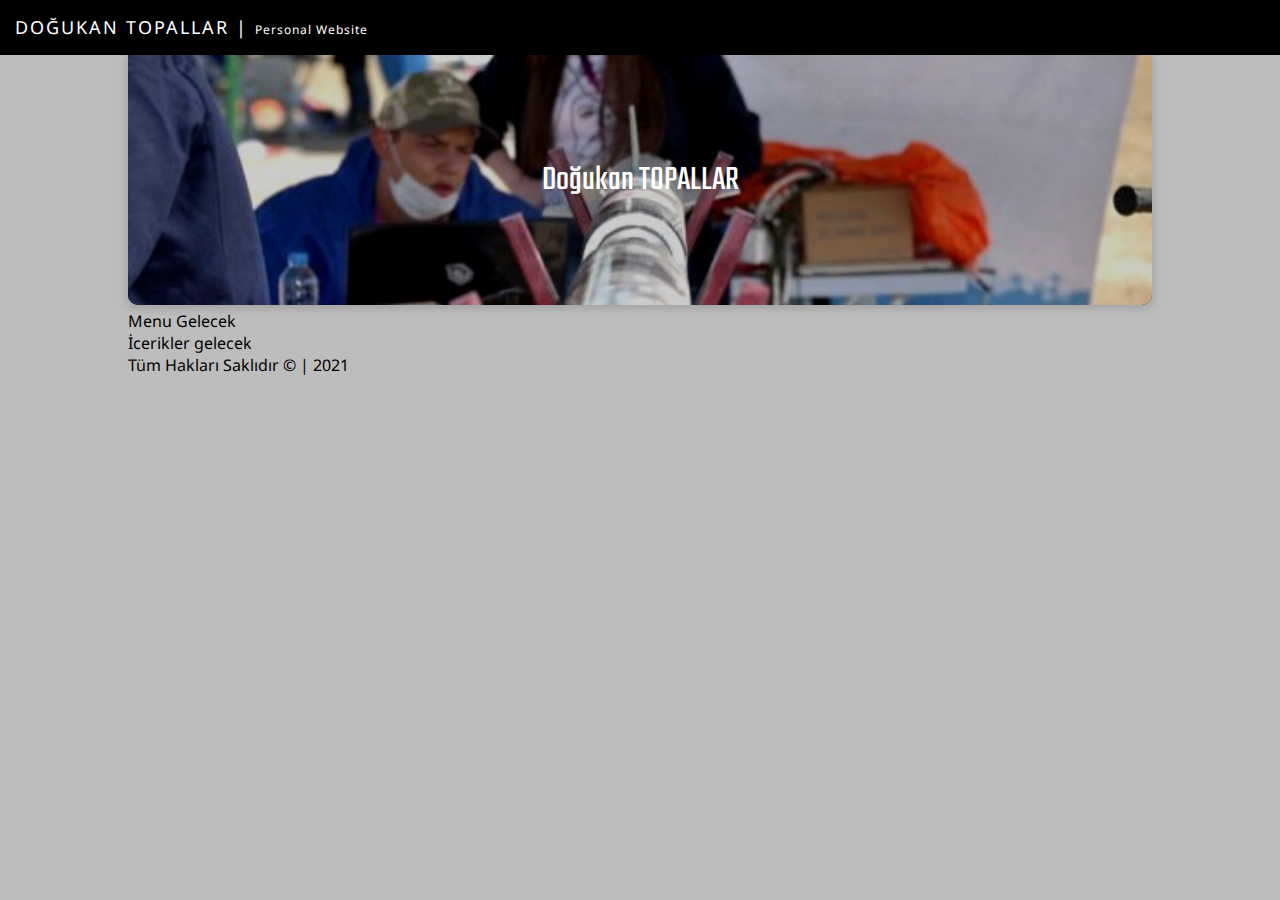
==== index.html @ 1c7c6565 "update" ====
<!DOCTYPE html>

<head>
    <meta charset="UTF-8">
    <meta http-equiv="X-UA-Compatible" content="IE=edge">
    <meta name="viewport" content="width=device-width, initial-scale=1.0">
    <title>Main Menu</title>
    <link rel="stylesheet" href="style.css">
    <link href="https://fonts.googleapis.com/css2?family=Noto+Sans&display=swap" rel="stylesheet">
    <link rel="stylesheet" href="https://use.fontawesome.com/releases/v5.0.13/css/all.css" integrity="sha384-DNOHZ68U8hZfKXOrtjWvjxusGo9WQnrNx2sqG0tfsghAvtVlRW3tvkXWZh58N9jp" crossorigin="anonymous">
    <link href="https://fonts.googleapis.com/css2?family=Teko:wght@300&display=swap" rel="stylesheet">
</head>
<body>
    <div id="social" >

        <font> DOĞUKAN TOPALLAR | <span>Personal Website</span> </font>
        <i class="fas fa-search"></i>
        <i class="fab fa-linkedin"></i>
        <i class="fab fa-instagram"></i>
        <i class="fab fa-twitter"></i>
        <i class="fab fa-google"></i>

    </div>

    <div id="container">

        <header>
            <img id="headerResim" src="img/aksaray.jpg" alt="">
            <div id="centered">Doğukan TOPALLAR</div>
        </header>

        <section>

            <nav>Menu Gelecek</nav>

            <main>
                İcerikler gelecek
            </main>

        </section>

        <footer>Tüm Hakları Saklıdır &copy | 2021</footer>

    </div>
    
</body>
</html>
---- style.css ----
*{
    box-sizing: border-box;
}

body{
    margin: 0;
    padding: 0;
    background-color: #bdbdbd;
    font-family: 'Noto Sans', sans-serif;
}

#social{
    background-color: black;
    color: white;
    height: 55px;
    width: 100%;
    position: sticky;
    top: 0;
    z-index: 1;
    font-size: 18px;
    text-align: right;
    padding: 15px;
}

font{
    float: left;
    letter-spacing: 2px;
}

span{
    font-size: 12px;
    letter-spacing: 1px;
}

#social>i{
    margin-right: 15px;
}
#social>i:hover{
    opacity: 0.8;
    
}

#container{
    width: 80%;
    margin: auto;
    height: auto;
}
header{
    width: 100%;
    height: 250px;
    box-shadow: 0 2px 8px 2px rgba(20, 23, 28, .15);
    border-bottom-left-radius: 10px;
    border-bottom-right-radius: 10px;
    position: relative;
    color: white;
    font-family: 'Teko', sans-serif;
    font-size: 35px;
    background-color: black;
    margin-bottom: 5px;
}

#headerResim{
    width: 100%;
    height: 250px;
    border-bottom-left-radius: 10px;
    border-bottom-right-radius: 10px;
    opacity: 0.8;
}

#centered{
    position: absolute;
    top: 50%;
    left: 50%;
    transform: translate(-50%, -50%);
}
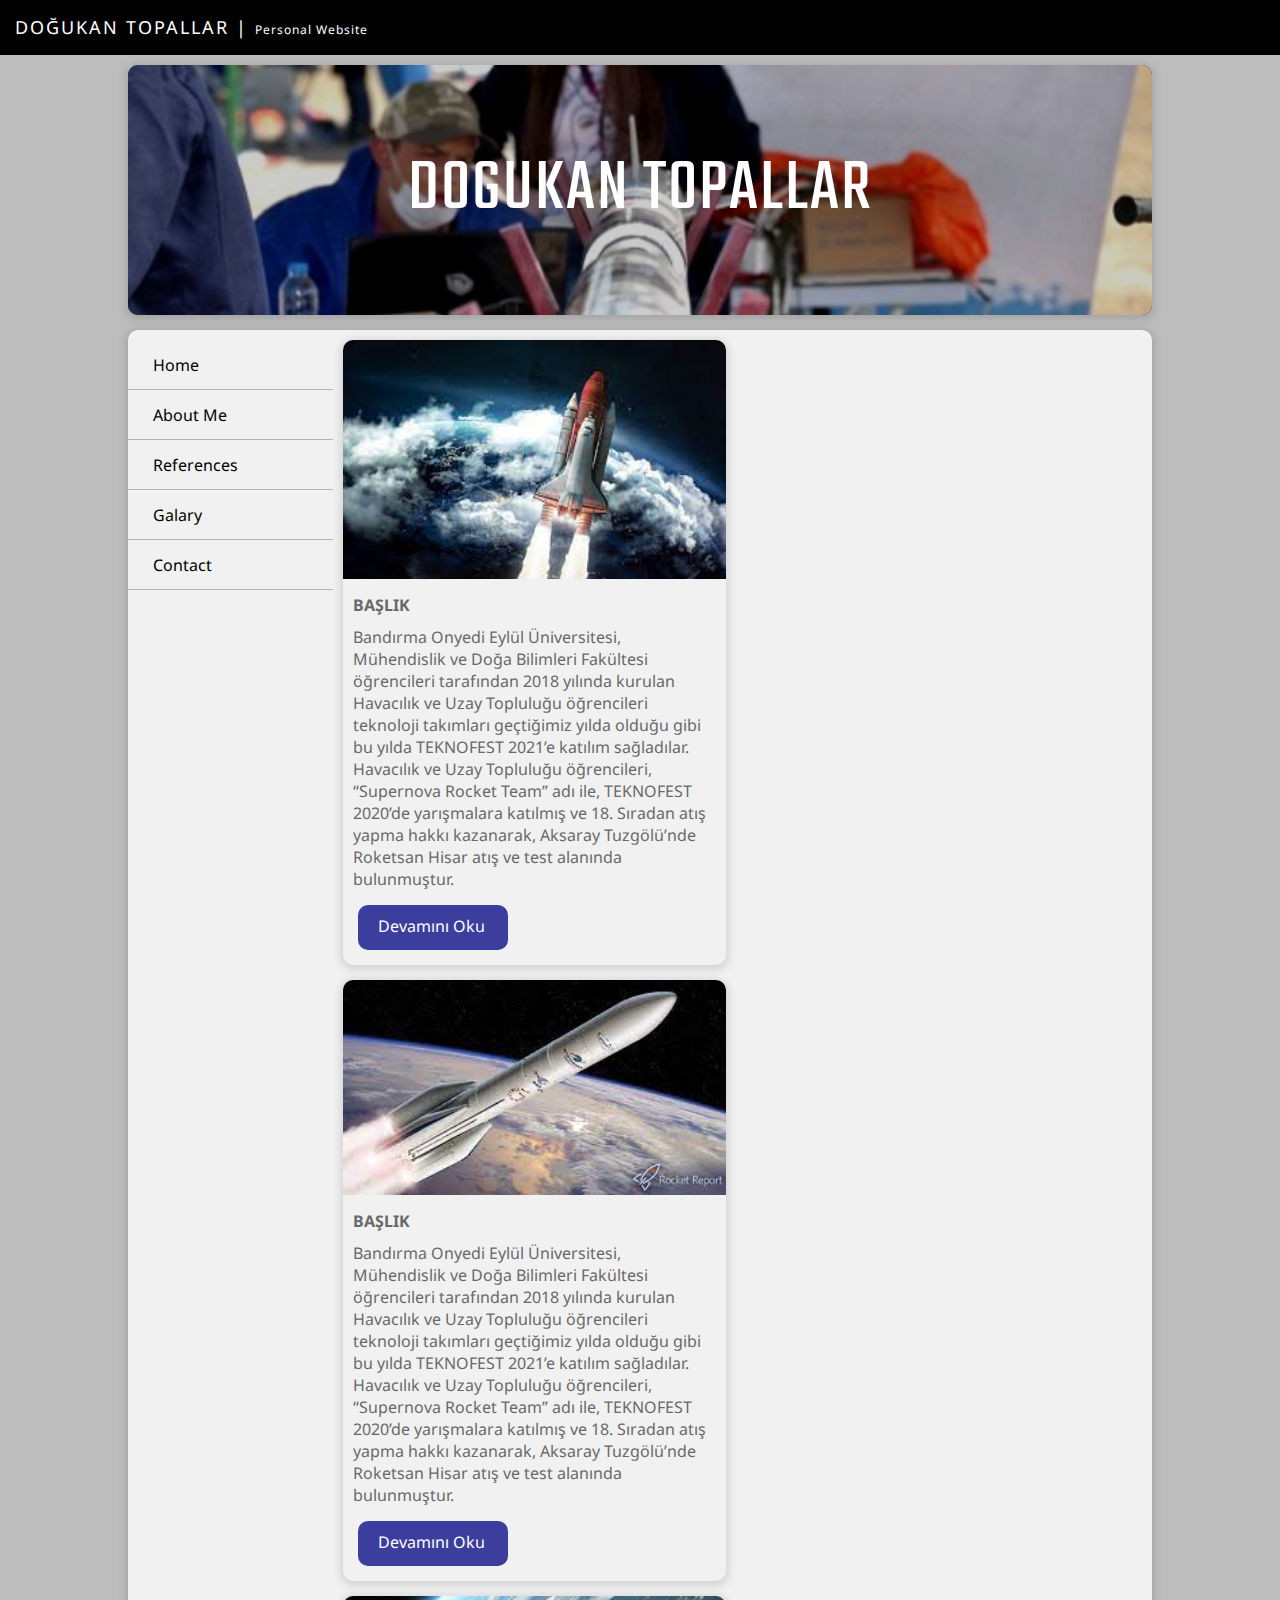
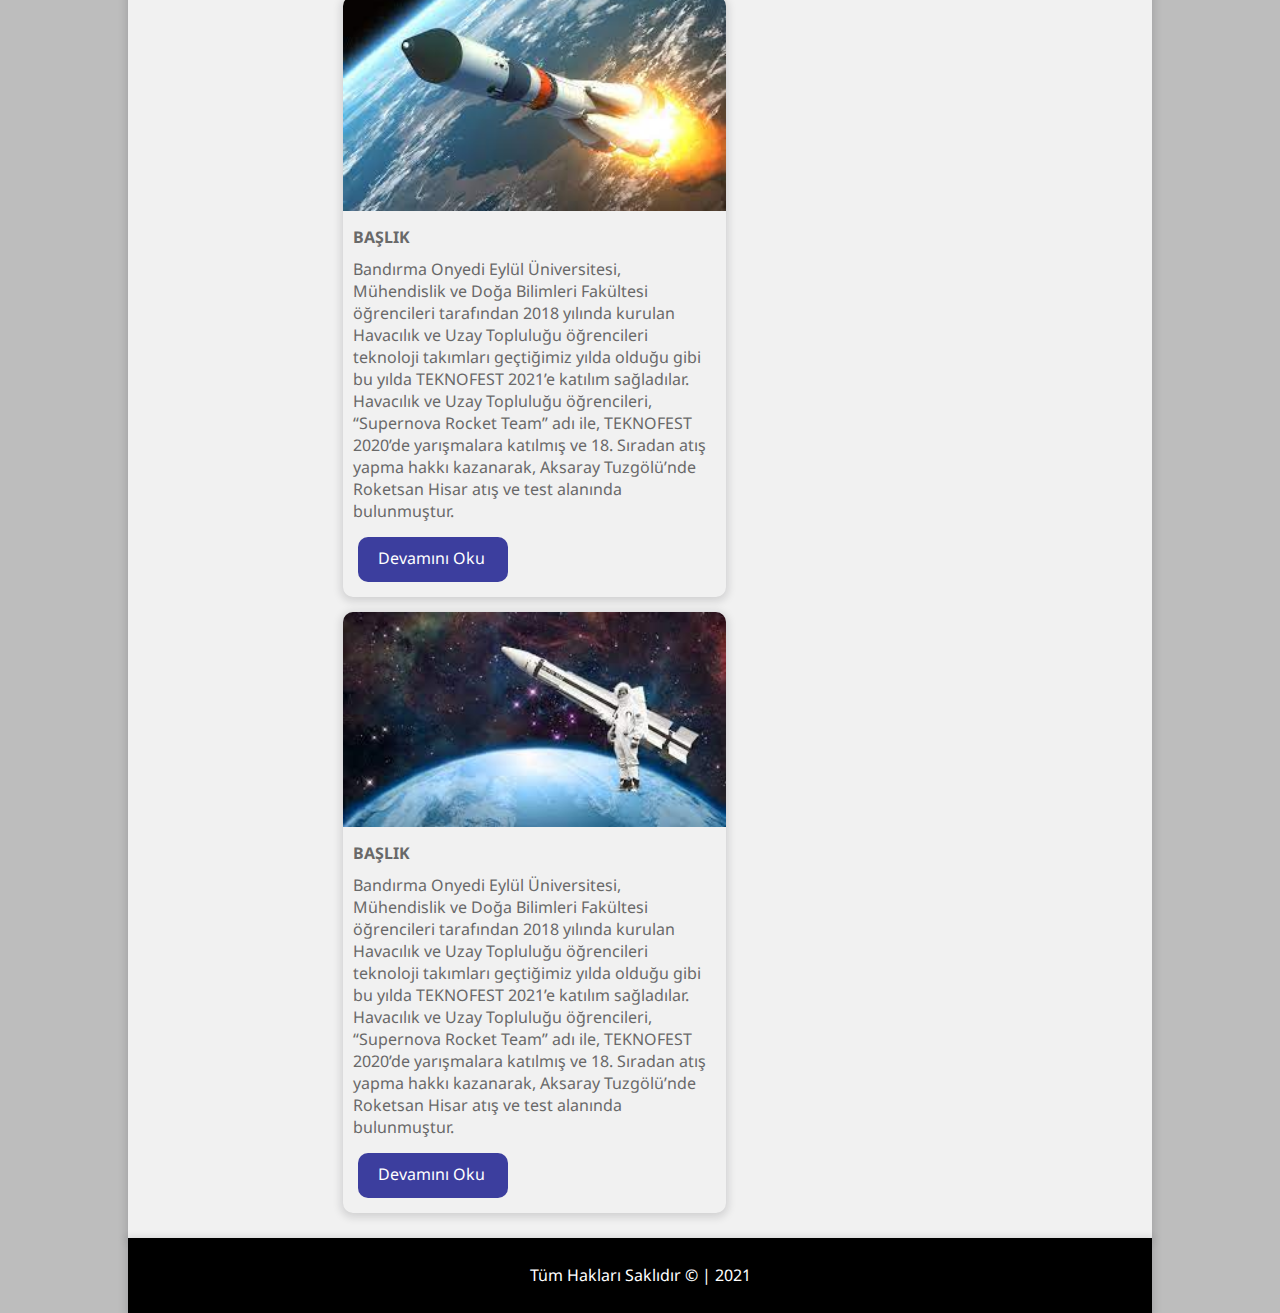
==== commit 3279dc90: "26.04.21-02:12" ====
--- a/index.html
+++ b/index.html
@@ -26,15 +26,105 @@
 
         <header>
             <img id="headerResim" src="img/aksaray.jpg" alt="">
-            <div id="centered">Doğukan TOPALLAR</div>
+            <div id="centered">DOGUKAN TOPALLAR</div>
         </header>
 
         <section>
 
-            <nav>Menu Gelecek</nav>
+            <nav>
+                <ul>
+                    <li><a href="home.html"><i class="fas fa-home"></i>Home</a></li>
+                    <li><a href="aboutMe.html"><i class="fas fa-users"></i>About Me</a></li>
+                    <li><a href="references.html"><i class="fas fa-asterisk"></i>References</a></li>
+                    <li><a href="galary.html"><i class="fas fa-images"></i>Galary</a></li>
+                    <li><a href="contact.html"><i class="fas fa-address-book"></i>Contact</a></li>
+                </ul>
+            </nav>
 
             <main>
-                İcerikler gelecek
+                <div class="icerik">
+
+                    <img src="img/2.jpg" alt="" class="rsm">
+                    
+                    <h4> BAŞLIK</h4>
+
+                    <p class="icerikText">Bandırma Onyedi Eylül Üniversitesi, 
+                        Mühendislik ve Doğa Bilimleri Fakültesi öğrencileri tarafından 
+                        2018 yılında kurulan Havacılık ve Uzay Topluluğu 
+                        öğrencileri teknoloji takımları geçtiğimiz 
+                        yılda olduğu gibi bu yılda TEKNOFEST 2021’e katılım sağladılar.
+                        Havacılık ve Uzay Topluluğu öğrencileri, “Supernova Rocket Team” adı ile, 
+                        TEKNOFEST 2020’de yarışmalara katılmış ve 18. Sıradan atış yapma hakkı kazanarak,
+                         Aksaray Tuzgölü’nde Roketsan Hisar atış ve test alanında bulunmuştur.</p>
+                        
+                        <a href="#" class="btnDevam">Devamını Oku</a>
+                
+                
+                </div>
+
+                <div class="icerik">
+
+                    <img src="img/3.jpg" alt="" class="rsm">
+                    
+                    <h4> BAŞLIK</h4>
+
+                    <p class="icerikText">Bandırma Onyedi Eylül Üniversitesi, 
+                        Mühendislik ve Doğa Bilimleri Fakültesi öğrencileri tarafından 
+                        2018 yılında kurulan Havacılık ve Uzay Topluluğu 
+                        öğrencileri teknoloji takımları geçtiğimiz 
+                        yılda olduğu gibi bu yılda TEKNOFEST 2021’e katılım sağladılar.
+                        Havacılık ve Uzay Topluluğu öğrencileri, “Supernova Rocket Team” adı ile, 
+                        TEKNOFEST 2020’de yarışmalara katılmış ve 18. Sıradan atış yapma hakkı kazanarak,
+                         Aksaray Tuzgölü’nde Roketsan Hisar atış ve test alanında bulunmuştur.</p>
+                        
+                        <a href="#" class="btnDevam">Devamını Oku</a>
+                
+                
+                </div>
+
+                <div class="icerik">
+
+                    <img src="img/4.jpg" alt="" class="rsm">
+                    
+                    <h4> BAŞLIK</h4>
+
+                    <p class="icerikText">Bandırma Onyedi Eylül Üniversitesi, 
+                        Mühendislik ve Doğa Bilimleri Fakültesi öğrencileri tarafından 
+                        2018 yılında kurulan Havacılık ve Uzay Topluluğu 
+                        öğrencileri teknoloji takımları geçtiğimiz 
+                        yılda olduğu gibi bu yılda TEKNOFEST 2021’e katılım sağladılar.
+                        Havacılık ve Uzay Topluluğu öğrencileri, “Supernova Rocket Team” adı ile, 
+                        TEKNOFEST 2020’de yarışmalara katılmış ve 18. Sıradan atış yapma hakkı kazanarak,
+                         Aksaray Tuzgölü’nde Roketsan Hisar atış ve test alanında bulunmuştur.</p>
+                        
+                        <a href="#" class="btnDevam">Devamını Oku</a>
+                
+                
+                </div>
+
+                <div class="icerik">
+
+                    <img src="img/5.jpg" alt="" class="rsm">
+                    
+                    <h4> BAŞLIK</h4>
+
+                    <p class="icerikText">Bandırma Onyedi Eylül Üniversitesi, 
+                        Mühendislik ve Doğa Bilimleri Fakültesi öğrencileri tarafından 
+                        2018 yılında kurulan Havacılık ve Uzay Topluluğu 
+                        öğrencileri teknoloji takımları geçtiğimiz 
+                        yılda olduğu gibi bu yılda TEKNOFEST 2021’e katılım sağladılar.
+                        Havacılık ve Uzay Topluluğu öğrencileri, “Supernova Rocket Team” adı ile, 
+                        TEKNOFEST 2020’de yarışmalara katılmış ve 18. Sıradan atış yapma hakkı kazanarak,
+                         Aksaray Tuzgölü’nde Roketsan Hisar atış ve test alanında bulunmuştur.</p>
+                        
+                        <a href="#" class="btnDevam">Devamını Oku</a>
+                
+                
+                </div>
+                
+
+
+
             </main>
 
         </section>
--- a/style.css
+++ b/style.css
@@ -46,6 +46,9 @@
     height: auto;
 }
 header{
+    margin-top: 10px;
+    border-top-left-radius: 10px;
+    border-top-right-radius: 10px;
     width: 100%;
     height: 250px;
     box-shadow: 0 2px 8px 2px rgba(20, 23, 28, .15);
@@ -64,12 +67,132 @@
     height: 250px;
     border-bottom-left-radius: 10px;
     border-bottom-right-radius: 10px;
+    border-top-left-radius: 10px;
+    border-top-right-radius: 10px;
     opacity: 0.8;
 }
 
 #centered{
+    letter-spacing: 2px;
+    font-size: 75px;
     position: absolute;
+    text-align: center;
     top: 50%;
     left: 50%;
     transform: translate(-50%, -50%);
-}+}
+
+section{
+    width: 100%;
+    height: auto;
+    background-color: #f1f1f1;
+    border-top-left-radius: 10px;
+    border-top-right-radius: 10px;
+    box-shadow: 0 2px 8px 2px rgba(20, 23, 28, .15);
+    margin-top: 15px;
+    overflow: auto;
+}
+
+nav{
+    width: 20%;
+    float: left;
+    margin-top: 10px;
+    height: auto;
+}
+
+ul{
+    width: auto;
+    height: 100%;
+    margin: 0;
+    padding: 0;
+}
+
+nav li{
+    list-style-type: none;
+
+}
+
+nav li a{
+    height: 50px;
+    line-height: 50px;
+    text-decoration: none;
+    color: black;
+    border-bottom: 1px solid  #b4b4b4;
+    padding-left: 20px;
+    display: block;
+}
+
+nav li a:hover{
+    color:white;
+    background-color: #adadad;
+}
+
+i{
+    margin-right: 5px;
+    
+}
+main{
+    float: left;
+    height: auto;
+    width: 80%;
+    padding: 10px;
+
+}
+
+.icerik{
+    width: 48%;
+    height: auto;
+    display: inline-block;
+    margin-right: 15px;
+    border-radius: 10px;
+    box-shadow: 0 2px 8px 2px rgba(20, 23, 28, .15);
+    margin-bottom: 15px;
+}
+
+.rsm{
+    width: 100%;
+    border-top-left-radius: 10px;
+    border-top-right-radius: 10px;
+    transition: opacity 0.8s;
+}
+
+.rsm:hover{
+    opacity: 0.6;
+}
+
+h4{
+    margin: 10px;
+    color: dimgray;
+}
+
+.icerikText{
+    margin: 10px;
+    color: dimgray;
+}
+
+.btnDevam:link{
+    display: block;
+    width: 150px;
+    height: 45px;
+    padding: 10px 20px;
+    background-color: rgb(60, 62, 158);
+    color: white;
+    text-decoration: none;
+    border-radius: 10px;
+    margin: 15px;
+}
+
+.btnDevam:hover{
+    opacity: 0.8;
+}
+
+footer{
+    width: 100%;
+    height: 75px;
+    background-color: black;
+    color: white;
+    line-height: 75px;
+    text-align: center;
+    box-shadow: 0 2px 8px 2px rgba(20, 23, 28, .15);
+
+}
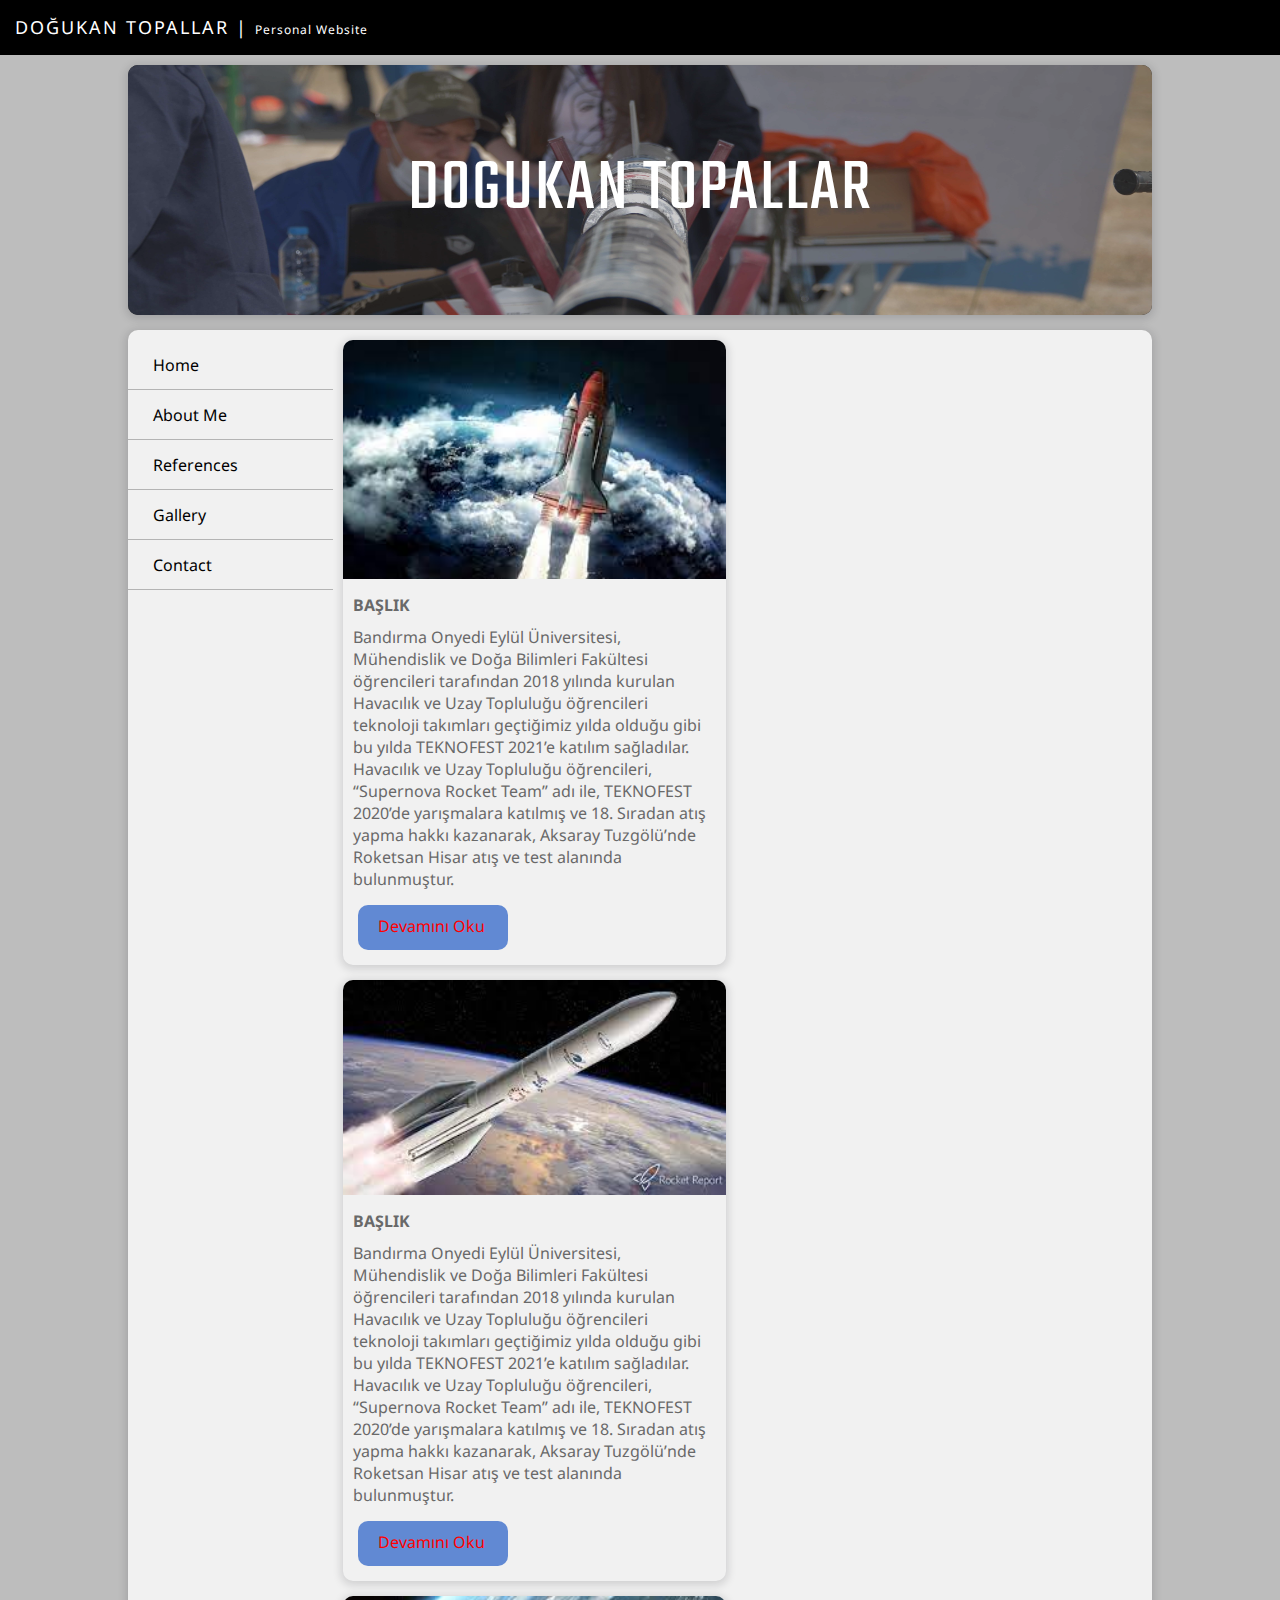
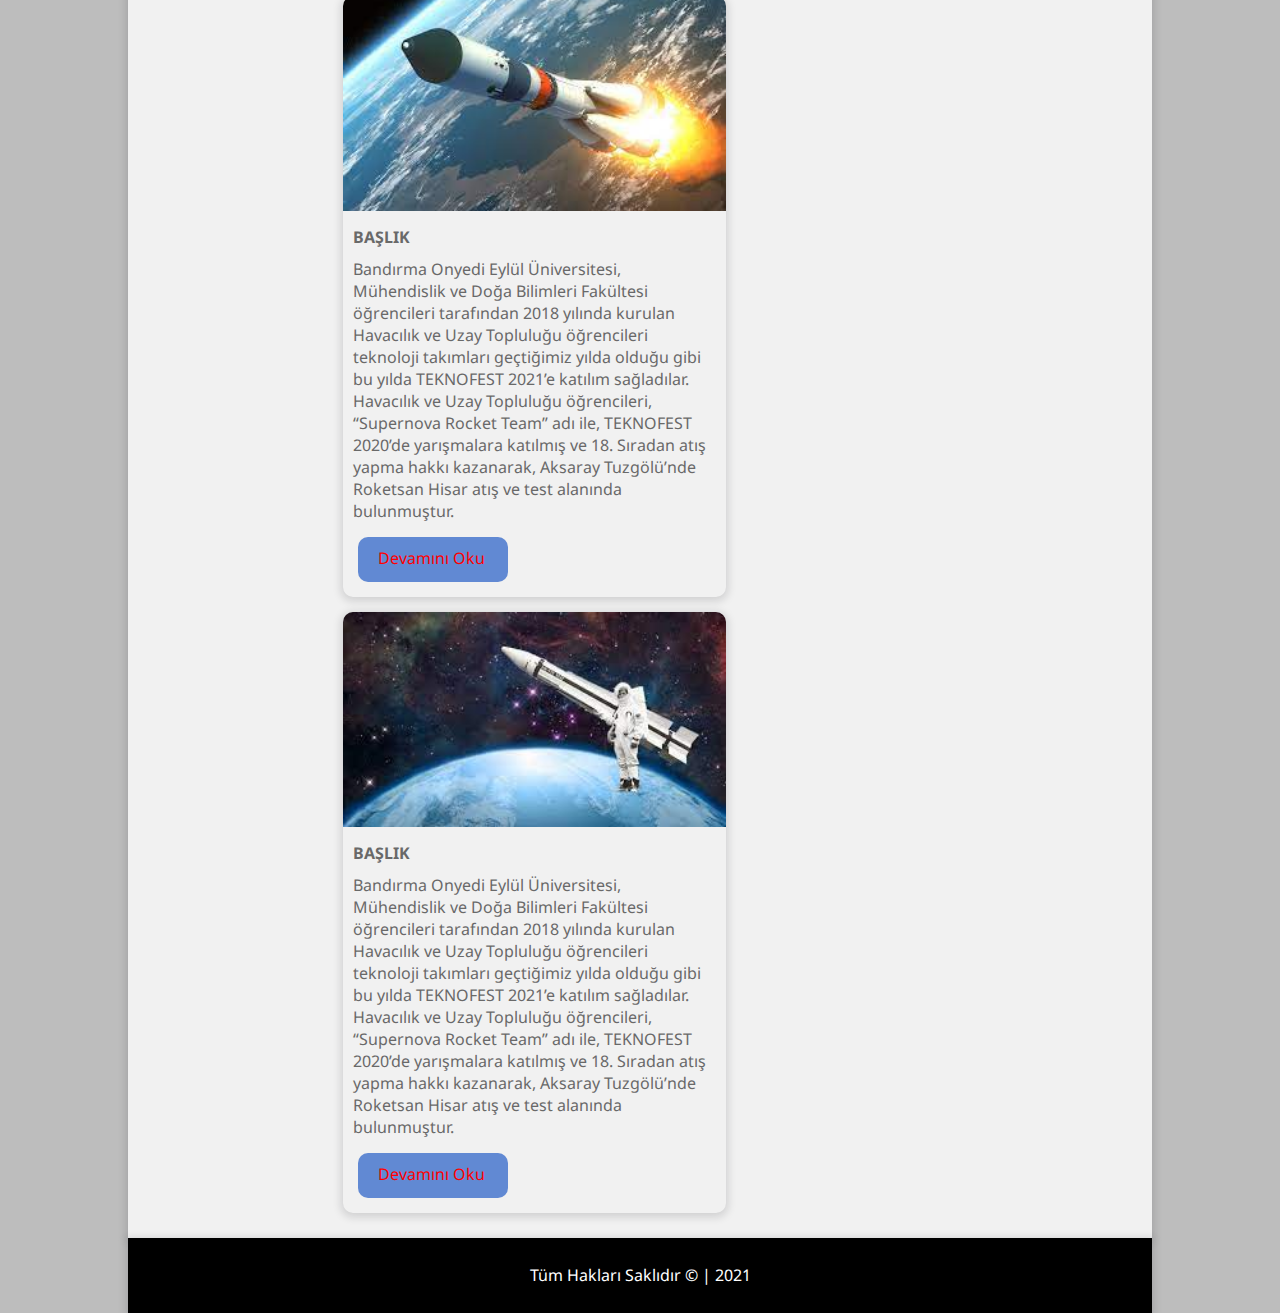
==== commit 8ca3d798: "About Me page is completed" ====
--- a/index.html
+++ b/index.html
@@ -25,7 +25,7 @@
     <div id="container">
 
         <header>
-            <img id="headerResim" src="img/aksaray.jpg" alt="">
+            <img id="headerResim" src="img/new.jpg" alt="">
             <div id="centered">DOGUKAN TOPALLAR</div>
         </header>
 
@@ -36,7 +36,7 @@
                     <li><a href="home.html"><i class="fas fa-home"></i>Home</a></li>
                     <li><a href="aboutMe.html"><i class="fas fa-users"></i>About Me</a></li>
                     <li><a href="references.html"><i class="fas fa-asterisk"></i>References</a></li>
-                    <li><a href="galary.html"><i class="fas fa-images"></i>Galary</a></li>
+                    <li><a href="gallery.html"><i class="fas fa-images"></i>Gallery</a></li>
                     <li><a href="contact.html"><i class="fas fa-address-book"></i>Contact</a></li>
                 </ul>
             </nav>
--- a/style.css
+++ b/style.css
@@ -175,8 +175,8 @@
     width: 150px;
     height: 45px;
     padding: 10px 20px;
-    background-color: rgb(60, 62, 158);
-    color: white;
+    background-color: rgb(97, 137, 211);
+    color: rgb(255, 0, 0);
     text-decoration: none;
     border-radius: 10px;
     margin: 15px;
@@ -184,6 +184,7 @@
 
 .btnDevam:hover{
     opacity: 0.8;
+    color: white;
 }
 
 footer{
@@ -196,3 +197,37 @@
     box-shadow: 0 2px 8px 2px rgba(20, 23, 28, .15);
 
 }
+
+h1{
+    text-align: center;
+    background-color: black;
+    color: white;
+    height: 50px;
+    line-height: 50px;
+    margin: 0 10px;
+    border-radius: 10px;
+
+}
+
+#hakkimizdaResim{
+    width: 350px;
+    height: 300px;
+    float: left;
+    border-radius: 10px;
+    margin: 20px;
+    margin-bottom: 10px;
+    transition: opacity 0.8s;
+}
+
+#hakkimizdaResim:hover{
+    opacity: 0.8;
+}
+
+.hakYazi{
+    margin-right: 15px;
+    font-size: 15px;
+    font-family: Cambria, Cochin, Georgia, Times, 'Times New Roman', serif;
+    text-indent: 40px;
+    color: #494949;
+    
+}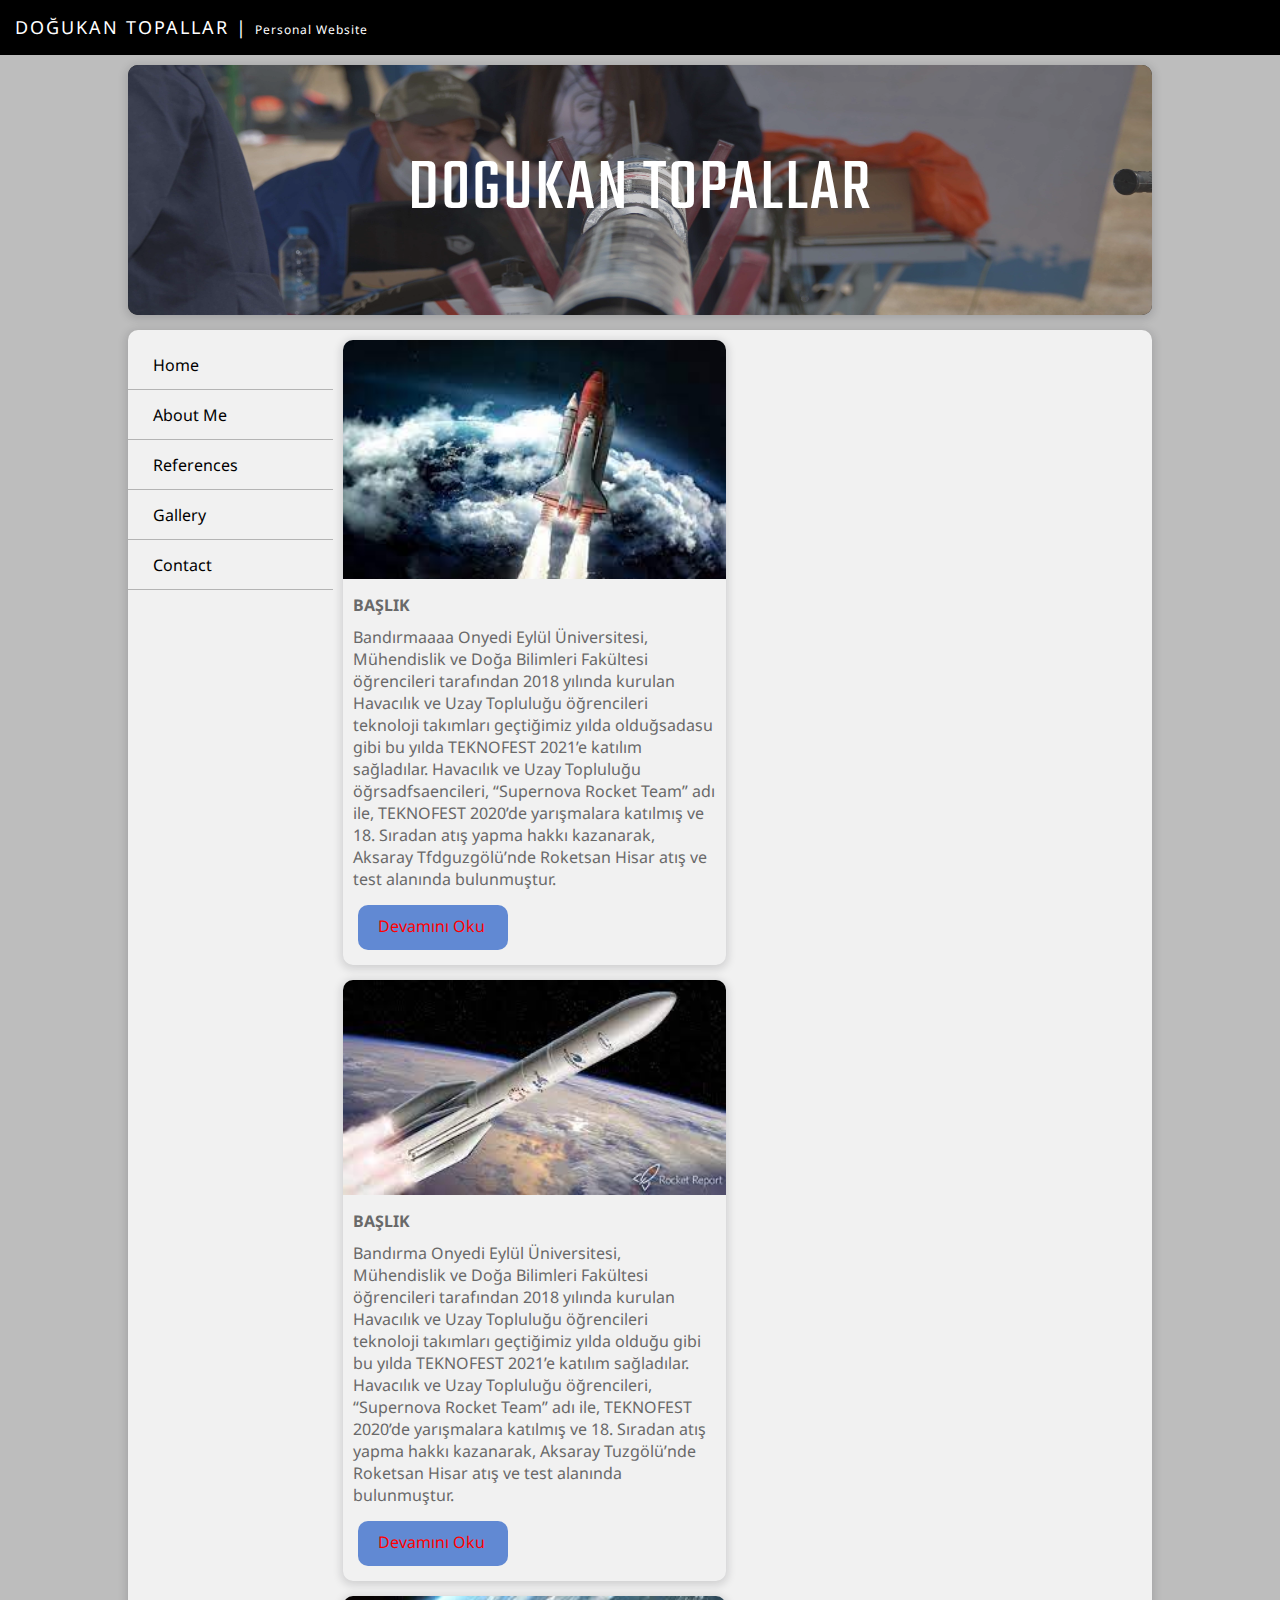
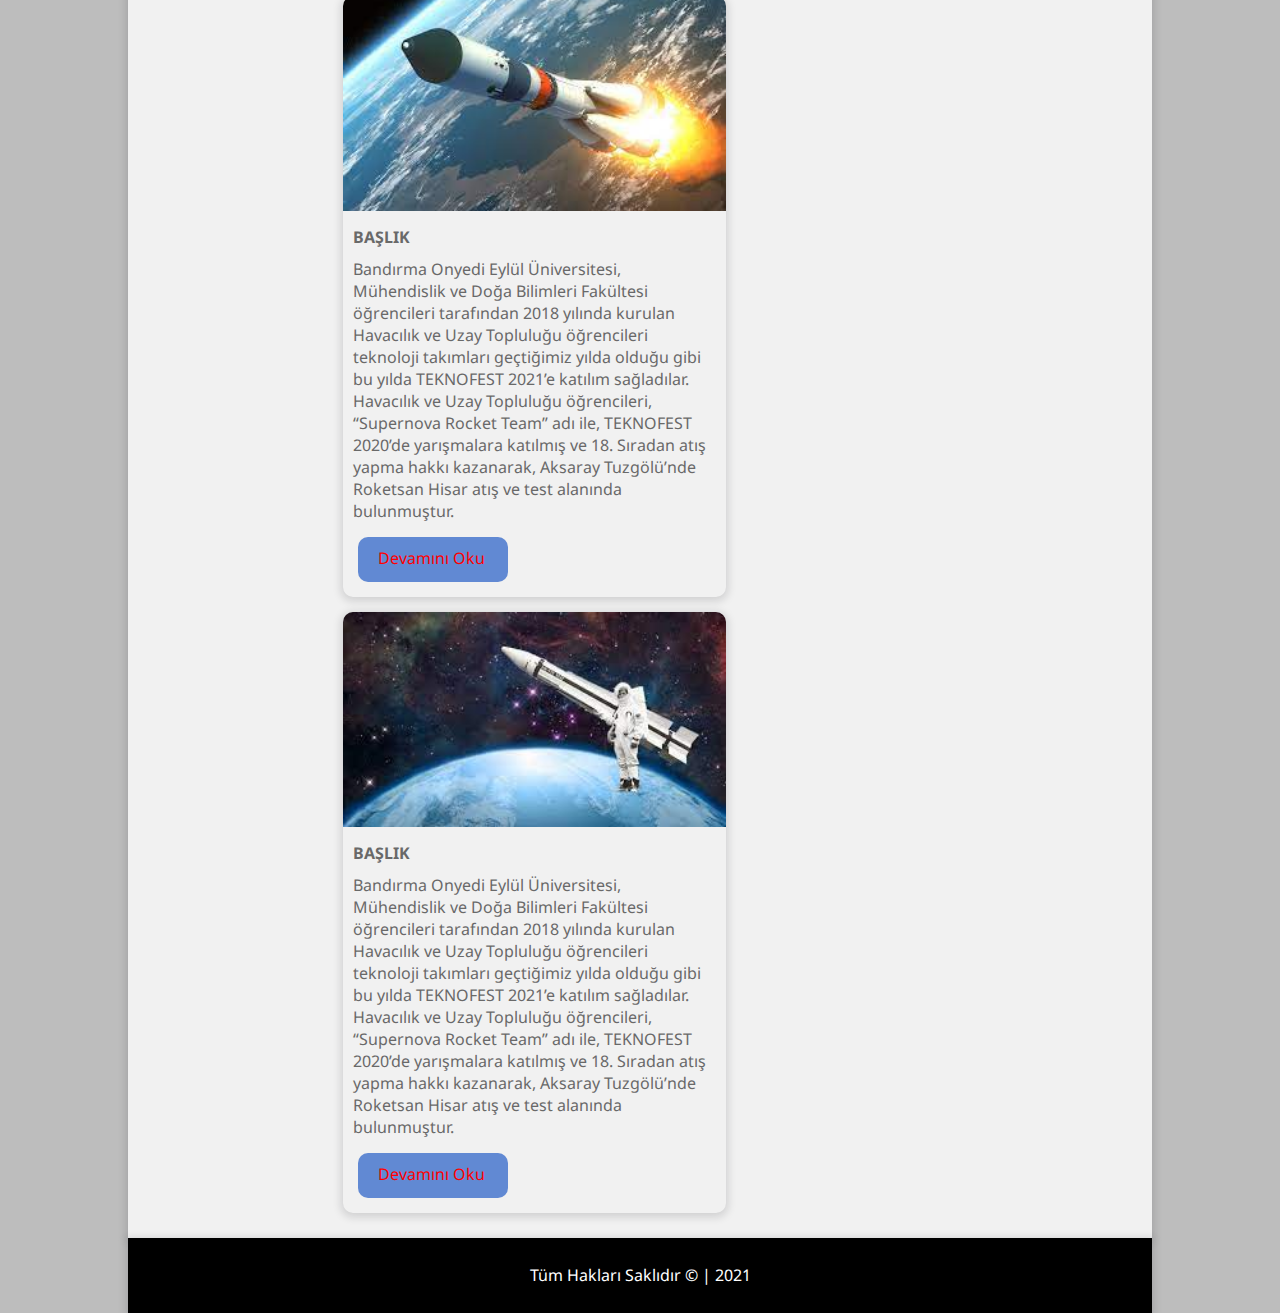
==== commit 347e2dff: "upgrade project name" ====
--- a/index.html
+++ b/index.html
@@ -33,7 +33,7 @@
 
             <nav>
                 <ul>
-                    <li><a href="home.html"><i class="fas fa-home"></i>Home</a></li>
+                    <li><a href="index.html"><i class="fas fa-home"></i>Home</a></li>
                     <li><a href="aboutMe.html"><i class="fas fa-users"></i>About Me</a></li>
                     <li><a href="references.html"><i class="fas fa-asterisk"></i>References</a></li>
                     <li><a href="gallery.html"><i class="fas fa-images"></i>Gallery</a></li>
@@ -48,14 +48,14 @@
                     
                     <h4> BAŞLIK</h4>
 
-                    <p class="icerikText">Bandırma Onyedi Eylül Üniversitesi, 
+                    <p class="icerikText">Bandırmaaaa Onyedi Eylül Üniversitesi, 
                         Mühendislik ve Doğa Bilimleri Fakültesi öğrencileri tarafından 
                         2018 yılında kurulan Havacılık ve Uzay Topluluğu 
                         öğrencileri teknoloji takımları geçtiğimiz 
-                        yılda olduğu gibi bu yılda TEKNOFEST 2021’e katılım sağladılar.
-                        Havacılık ve Uzay Topluluğu öğrencileri, “Supernova Rocket Team” adı ile, 
+                        yılda olduğsadasu gibi bu yılda TEKNOFEST 2021’e katılım sağladılar.
+                        Havacılık ve Uzay Topluluğu öğrsadfsaencileri, “Supernova Rocket Team” adı ile, 
                         TEKNOFEST 2020’de yarışmalara katılmış ve 18. Sıradan atış yapma hakkı kazanarak,
-                         Aksaray Tuzgölü’nde Roketsan Hisar atış ve test alanında bulunmuştur.</p>
+                         Aksaray Tfdguzgölü’nde Roketsan Hisar atış ve test alanında bulunmuştur.</p>
                         
                         <a href="#" class="btnDevam">Devamını Oku</a>
                 
--- a/style.css
+++ b/style.css
@@ -230,4 +230,147 @@
     text-indent: 40px;
     color: #494949;
     
+}
+
+.references{
+    width: 30%;
+    height: 300px;
+    background-color: white;
+    float: left;
+    margin: 10px;
+    border-radius: 10px;
+    box-shadow: 0 2px 8px 2px rgba(20, 23, 28, .15);
+
+}
+
+.refResim{
+    width: 100%;
+    height: 180px;
+    border-top-left-radius: 5px;
+    border-top-right-radius: 5px;
+    transition: opacity 0.8s;
+    opacity: 0.7;
+}
+.refResim:hover{
+    opacity: 1;
+}
+
+
+.refBaslik{
+    font-size: 20px;
+    display: inline-block;
+    margin-top: -5px;
+    color: black;
+    text-align: center;
+    height: 45px;
+    line-height: 45px;
+    background-color: #f1f1f1;
+    width: 100%;
+    
+}
+.refDetay{
+    text-align: center;
+    font-family: Cambria, Cochin, Georgia, Times, 'Times New Roman', serif;
+}
+
+.galResim{
+    width: 22%;
+    height: 200px;
+    border-radius: 5px;
+    opacity: 0.8;
+    box-shadow: 0 2px 8px 2px rgba(20, 23, 28, .15);
+    margin: 10px;
+    transition: all 0.6s;
+    object-fit: cover;
+}
+
+.galResim:hover{
+    opacity: 1;
+    border: 5px solid white;
+    cursor: pointer;
+     
+}
+
+.link:link{
+    text-decoration: none;
+}
+
+iframe{
+    width: 98%;
+    height: 350px;
+    border-radius: 10px;
+    margin-top: 10px;
+    box-shadow: 0 2px 8px 2px rgba(20, 23, 28, .15);
+    margin-left: 10px;
+}
+
+.section1{
+    width: 98%;
+    height: auto;
+    margin: auto;
+    margin-top: 10px;
+    background-color: #f2f2f2;
+    padding: 10px;
+
+}
+
+.form{
+    width: 49%;
+    float: left;
+    height: 380px;
+    border: 1px solid #d8d8d8;
+    padding: 10px;
+    margin-right: 10px;
+
+}
+
+.col25{
+    width: 25%;
+    float: left;
+    margin-top: 6px;
+}
+
+.col75{
+    width: 75%;
+    float: left;
+    margin-top: 6px;
+}
+
+label{
+    padding: 12px 12px 12px 0;
+    display: inline-block;
+
+}
+
+input[type=text], textarea{
+    width: 100%;
+    padding: 12px;
+    border: 1px solid #ccc;
+    border-radius: 4px;
+
+}
+
+.row:after{
+    content: "";
+    clear: both;
+    display: block;
+}
+
+input[type=submit]{
+    background-color: #4caf50;
+    color: white;
+    padding: 12px 20px;
+    border: none;
+    border-radius: 5px;
+    float: right;
+}
+
+.address{
+    width: 49%;
+    float: left;
+    height: 380px;
+    border: 1px solid #d8d8d8;
+    padding: 10px;
+
+
 }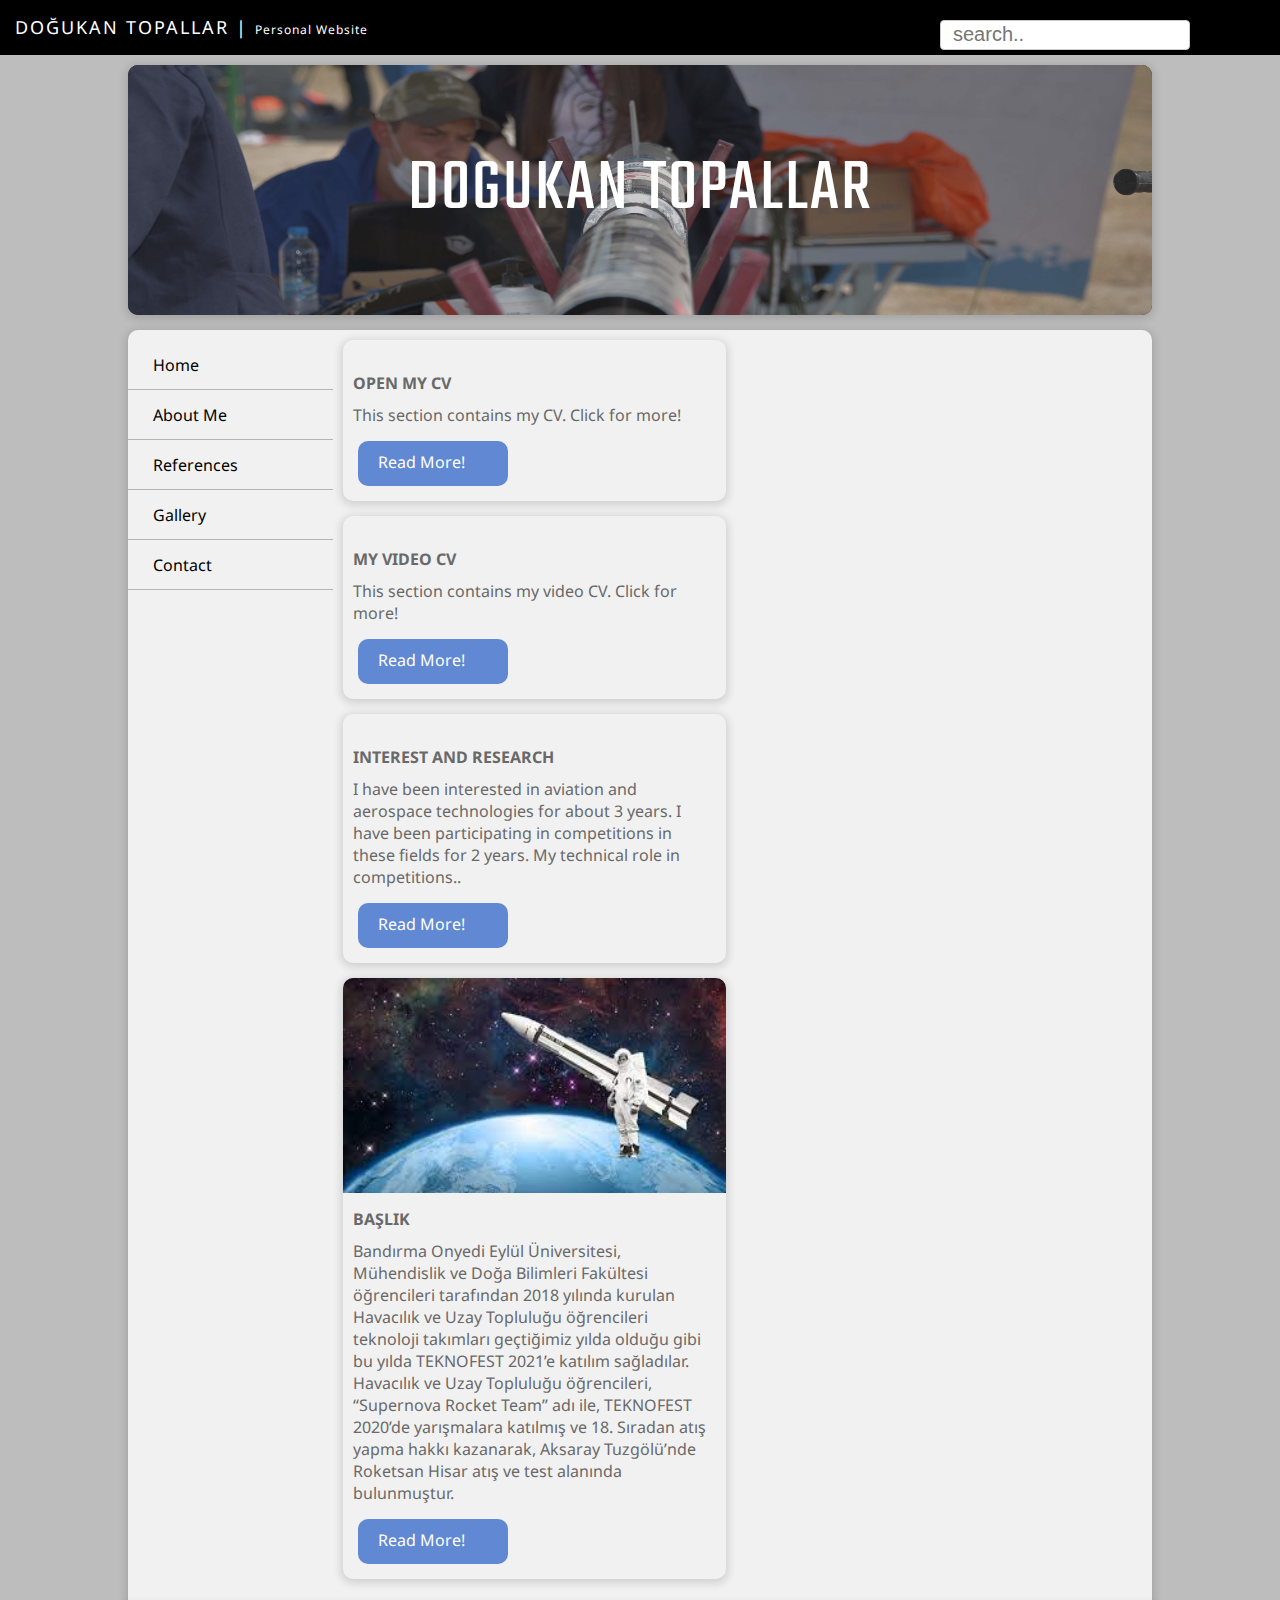
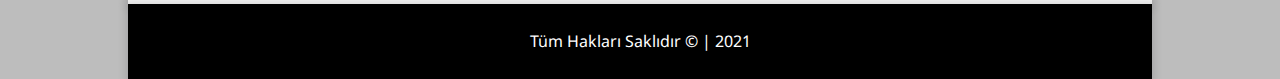
==== commit 6f6b6bc1: "upgrade index.html" ====
--- a/index.html
+++ b/index.html
@@ -12,8 +12,8 @@
 </head>
 <body>
     <div id="social" >
-
         <font> DOĞUKAN TOPALLAR | <span>Personal Website</span> </font>
+        <input class="searchingButton" type="text" placeholder="search..">
         <i class="fas fa-search"></i>
         <i class="fab fa-linkedin"></i>
         <i class="fab fa-instagram"></i>
@@ -44,60 +44,41 @@
             <main>
                 <div class="icerik">
 
-                    <img src="img/2.jpg" alt="" class="rsm">
+                    <img src="img/cv-click.png" alt="" class="rsm">
                     
-                    <h4> BAŞLIK</h4>
+                    <h4> OPEN MY CV</h4>
 
-                    <p class="icerikText">Bandırmaaaa Onyedi Eylül Üniversitesi, 
-                        Mühendislik ve Doğa Bilimleri Fakültesi öğrencileri tarafından 
-                        2018 yılında kurulan Havacılık ve Uzay Topluluğu 
-                        öğrencileri teknoloji takımları geçtiğimiz 
-                        yılda olduğsadasu gibi bu yılda TEKNOFEST 2021’e katılım sağladılar.
-                        Havacılık ve Uzay Topluluğu öğrsadfsaencileri, “Supernova Rocket Team” adı ile, 
-                        TEKNOFEST 2020’de yarışmalara katılmış ve 18. Sıradan atış yapma hakkı kazanarak,
-                         Aksaray Tfdguzgölü’nde Roketsan Hisar atış ve test alanında bulunmuştur.</p>
+                    <p class="icerikText">This section contains my CV. Click for more! </p>
+                    
+                    
+                    <li><a href="openMyCV.html" class="btnDevam">Read More!</a></li>   
                         
-                        <a href="#" class="btnDevam">Devamını Oku</a>
                 
                 
                 </div>
 
                 <div class="icerik">
 
-                    <img src="img/3.jpg" alt="" class="rsm">
+                    <img src="img/ekranfoto.png" alt="" class="rsm">
                     
-                    <h4> BAŞLIK</h4>
+                    <h4> MY VIDEO CV</h4>
 
-                    <p class="icerikText">Bandırma Onyedi Eylül Üniversitesi, 
-                        Mühendislik ve Doğa Bilimleri Fakültesi öğrencileri tarafından 
-                        2018 yılında kurulan Havacılık ve Uzay Topluluğu 
-                        öğrencileri teknoloji takımları geçtiğimiz 
-                        yılda olduğu gibi bu yılda TEKNOFEST 2021’e katılım sağladılar.
-                        Havacılık ve Uzay Topluluğu öğrencileri, “Supernova Rocket Team” adı ile, 
-                        TEKNOFEST 2020’de yarışmalara katılmış ve 18. Sıradan atış yapma hakkı kazanarak,
-                         Aksaray Tuzgölü’nde Roketsan Hisar atış ve test alanında bulunmuştur.</p>
+                    <p class="icerikText">This section contains my video CV. Click for more! </p>
                         
-                        <a href="#" class="btnDevam">Devamını Oku</a>
+                        <a href="#" class="btnDevam">Read More!</a>
                 
                 
                 </div>
 
                 <div class="icerik">
 
-                    <img src="img/4.jpg" alt="" class="rsm">
+                    <img src="img/aviyonics.jpg" alt="" class="rsm">
                     
-                    <h4> BAŞLIK</h4>
+                    <h4> INTEREST AND RESEARCH</h4>
 
-                    <p class="icerikText">Bandırma Onyedi Eylül Üniversitesi, 
-                        Mühendislik ve Doğa Bilimleri Fakültesi öğrencileri tarafından 
-                        2018 yılında kurulan Havacılık ve Uzay Topluluğu 
-                        öğrencileri teknoloji takımları geçtiğimiz 
-                        yılda olduğu gibi bu yılda TEKNOFEST 2021’e katılım sağladılar.
-                        Havacılık ve Uzay Topluluğu öğrencileri, “Supernova Rocket Team” adı ile, 
-                        TEKNOFEST 2020’de yarışmalara katılmış ve 18. Sıradan atış yapma hakkı kazanarak,
-                         Aksaray Tuzgölü’nde Roketsan Hisar atış ve test alanında bulunmuştur.</p>
+                    <p class="icerikText">I have been interested in aviation and aerospace technologies for about 3 years. I have been participating in competitions in these fields for 2 years. My technical role in competitions..</p>
                         
-                        <a href="#" class="btnDevam">Devamını Oku</a>
+                        <a href="#" class="btnDevam">Read More!</a>
                 
                 
                 </div>
@@ -117,7 +98,7 @@
                         TEKNOFEST 2020’de yarışmalara katılmış ve 18. Sıradan atış yapma hakkı kazanarak,
                          Aksaray Tuzgölü’nde Roketsan Hisar atış ve test alanında bulunmuştur.</p>
                         
-                        <a href="#" class="btnDevam">Devamını Oku</a>
+                        <a href="#" class="btnDevam">Read More!</a>
                 
                 
                 </div>
--- a/style.css
+++ b/style.css
@@ -10,7 +10,7 @@
 }
 
 #social{
-    background-color: black;
+    background-color:black;
     color: white;
     height: 55px;
     width: 100%;
@@ -20,7 +20,31 @@
     font-size: 18px;
     text-align: right;
     padding: 15px;
-}
+    text-decoration: none;
+}
+
+#social>a{
+    font-size: 18px;
+    text-decoration: none;
+    color: white;
+    margin-left: 20px;
+    
+}
+
+#social>a>i{
+    font-size: 24px;
+}
+
+#social>i{
+    font-size: 24px;
+}
+
+.searchingButton{
+    width: 20% !important;
+    height: 30px;
+    font-size: 20px;
+}
+
 
 font{
     float: left;
@@ -28,7 +52,7 @@
 }
 
 span{
-    font-size: 12px;
+    font-size: 12px;    
     letter-spacing: 1px;
 }
 
@@ -110,6 +134,9 @@
 nav li{
     list-style-type: none;
 
+}
+li{
+    list-style-type: none;
 }
 
 nav li a{
@@ -170,13 +197,16 @@
     color: dimgray;
 }
 
+.btnDevam {
+    color: white;
+}
+
 .btnDevam:link{
     display: block;
     width: 150px;
     height: 45px;
     padding: 10px 20px;
     background-color: rgb(97, 137, 211);
-    color: rgb(255, 0, 0);
     text-decoration: none;
     border-radius: 10px;
     margin: 15px;
@@ -361,7 +391,7 @@
     color: white;
     padding: 12px 20px;
     border: none;
-    border-radius: 5px;
+    border-radius: 4px;
     float: right;
 }
 
@@ -371,6 +401,19 @@
     height: 380px;
     border: 1px solid #d8d8d8;
     padding: 10px;
-
-
-}+}
+
+h2{
+    text-align: center;
+}
+
+.span1{
+    display: block;
+    font-family: Calibri;
+    margin: 10px;
+    letter-spacing: 5px;
+    text-align: center;
+    font-size: 14px;
+
+}
+
